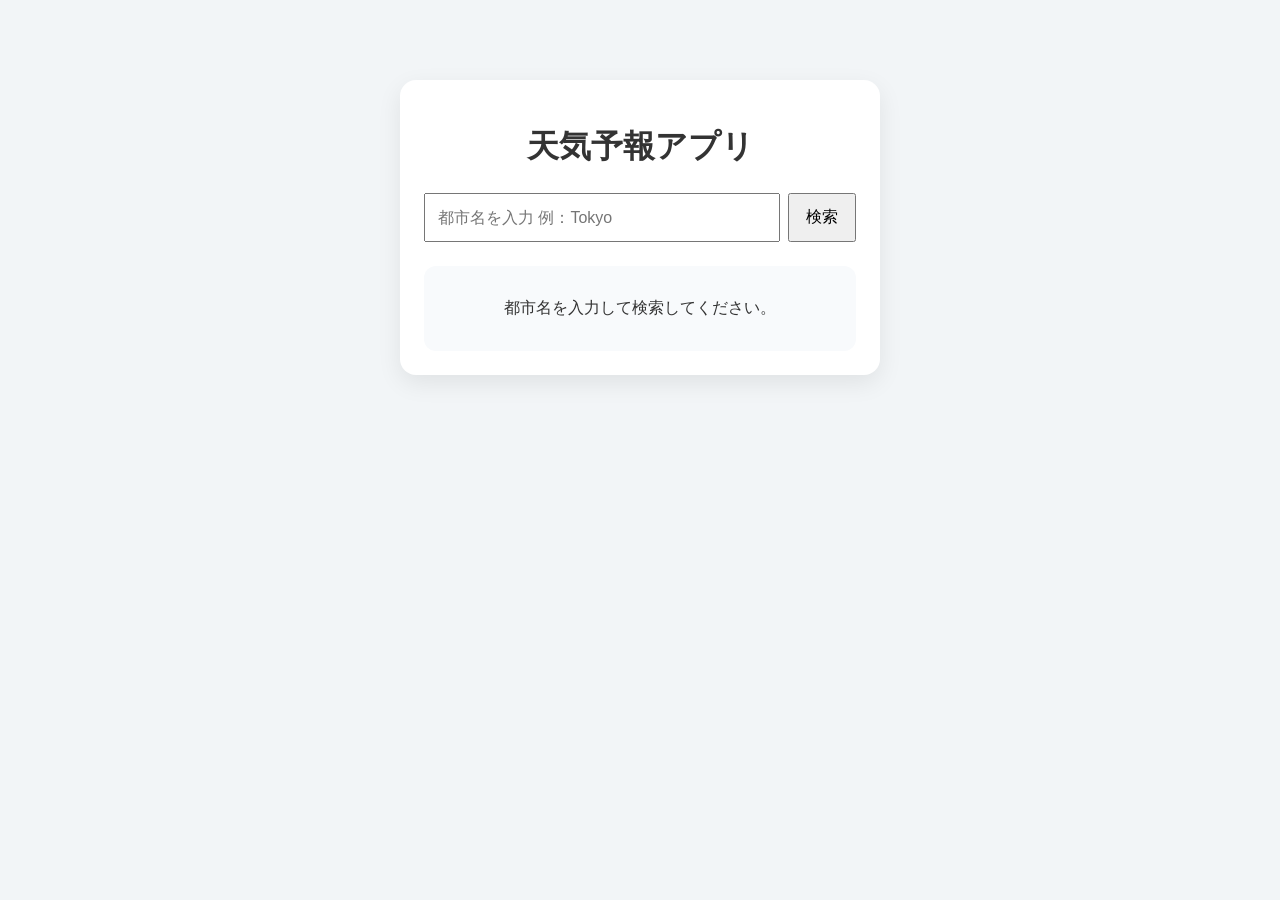
==== src/index.html @ a1d1fdb0 "feat: OpenWeather API連携を追加" ====
<!DOCTYPE html>
<html lang="ja">

<head>
    <meta charset="UTF-8" />
    <meta name="viewport" content="width=device-width, initial-scale=1.0" />
    <title>天気予報アプリ</title>
    <link rel="stylesheet" href="./css/style.css" />
    <script type="module" src="./js/app.js" defer></script>
</head>

<body>
    <main class="app">
        <h1>天気予報アプリ</h1>

        <form id="weatherForm" class="search-form">
            <input type="text" id="cityInput" placeholder="都市名を入力 例：Tokyo" />
            <button type="submit">検索</button>
        </form>

        <section id="weatherResult" class="weather-card">
            <p>都市名を入力して検索してください。</p>
        </section>
    </main>
</body>

</html>
---- src/css/style.css ----
* {
    box-sizing: border-box;
}

body {
    margin: 0;
    font-family: sans-serif;
    background: #f2f5f7;
    color: #333;
}

.app {
    width: min(90%, 480px);
    margin: 80px auto;
    padding: 24px;
    background: #fff;
    border-radius: 16px;
    box-shadow: 0 8px 24px rgba(0, 0, 0, 0.08);
    text-align: center;
}

.search-form {
    display: flex;
    gap: 8px;
    margin: 24px 0;
}

.search-form input {
    flex: 1;
    padding: 12px;
    font-size: 16px;
}

.search-form button {
    padding: 12px 16px;
    font-size: 16px;
    cursor: pointer;
}

.weather-card {
    padding: 16px;
    border-radius: 12px;
    background: #f8fafc;
}

.error {
    color: #d33;
    font-weight: bold;
}
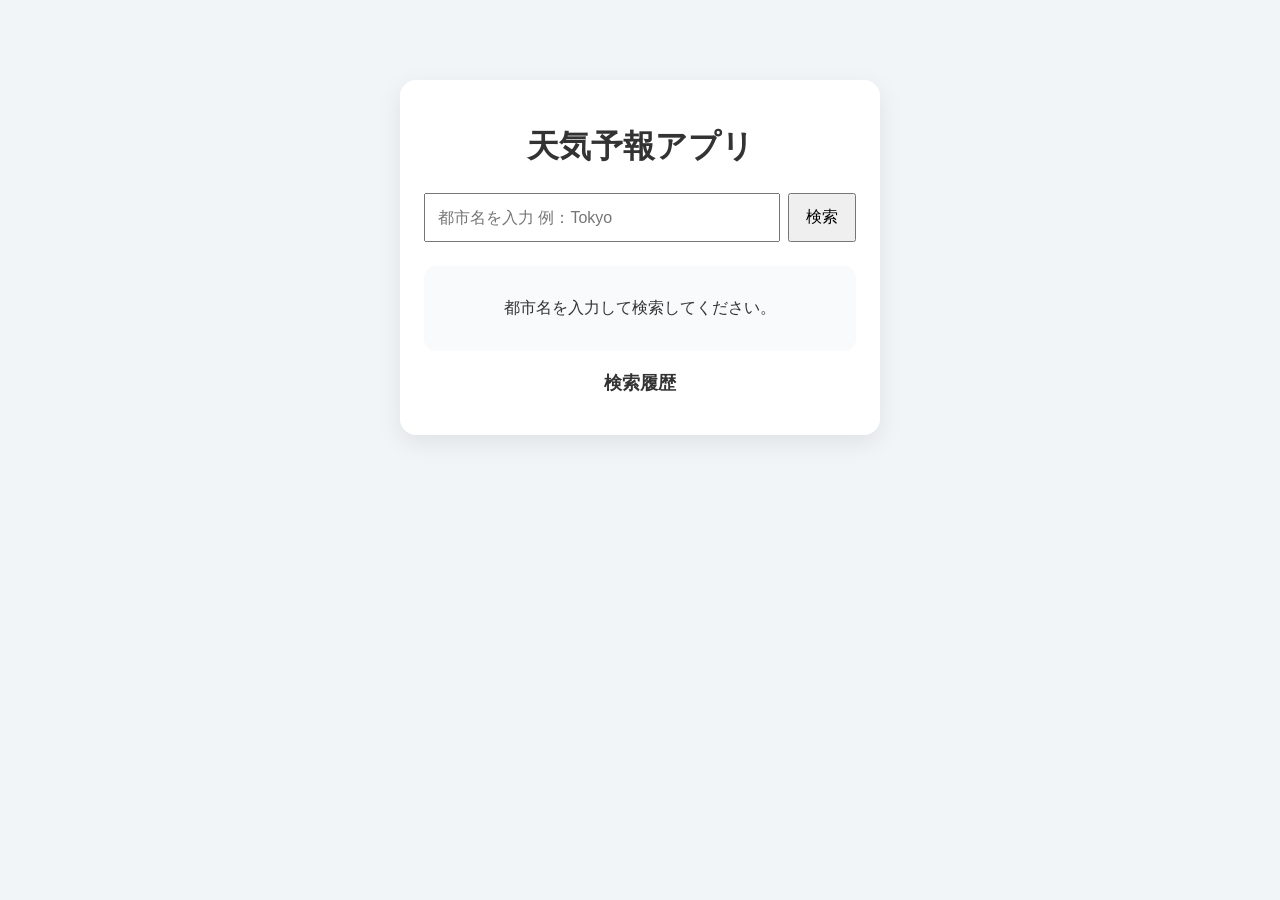
==== commit 677c2698: "fix: 都市検索の精度を改善" ====
--- a/src/index.html
+++ b/src/index.html
@@ -21,6 +21,11 @@
         <section id="weatherResult" class="weather-card">
             <p>都市名を入力して検索してください。</p>
         </section>
+
+        <section class="history">
+            <h2>検索履歴</h2>
+            <ul id="historyList"></ul>
+        </section>
     </main>
 </body>
 
--- a/src/css/style.css
+++ b/src/css/style.css
@@ -46,4 +46,47 @@
 .error {
     color: #d33;
     font-weight: bold;
+}
+
+body.sunny {
+    background: linear-gradient(135deg, #87ceeb, #ffffff);
+}
+
+body.cloudy {
+    background: linear-gradient(135deg, #b0b7c3, #eef2f3);
+}
+
+body.rainy {
+    background: linear-gradient(135deg, #708090, #d3d3d3);
+}
+
+body.snowy {
+    background: linear-gradient(135deg, #e6f7ff, #ffffff);
+}
+
+.history {
+    margin-top: 20px;
+    text-align: left;
+}
+
+.history h2 {
+    font-size: 18px;
+    text-align: center;
+}
+
+.history ul {
+    padding: 0;
+    list-style: none;
+}
+
+.history li {
+    padding: 10px;
+    margin-bottom: 8px;
+    background: #f8fafc;
+    border-radius: 8px;
+    cursor: pointer;
+}
+
+.history li:hover {
+    background: #e9eef5;
 }
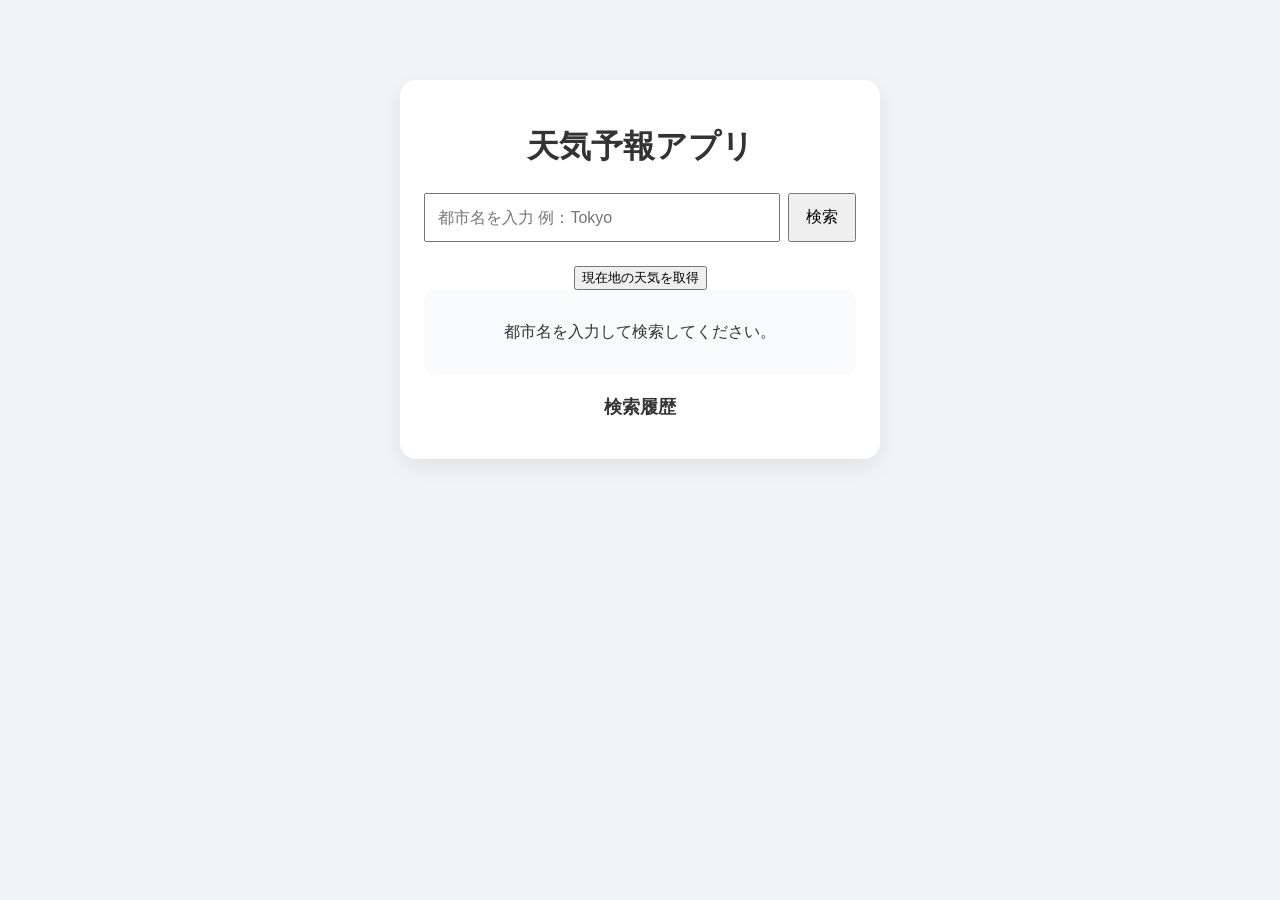
==== commit 199461b3: "feat: 現在地の天気取得機能を追加" ====
--- a/src/index.html
+++ b/src/index.html
@@ -18,6 +18,10 @@
             <button type="submit">検索</button>
         </form>
 
+        <button id="currentLocationBtn">
+            現在地の天気を取得
+        </button>
+
         <section id="weatherResult" class="weather-card">
             <p>都市名を入力して検索してください。</p>
         </section>
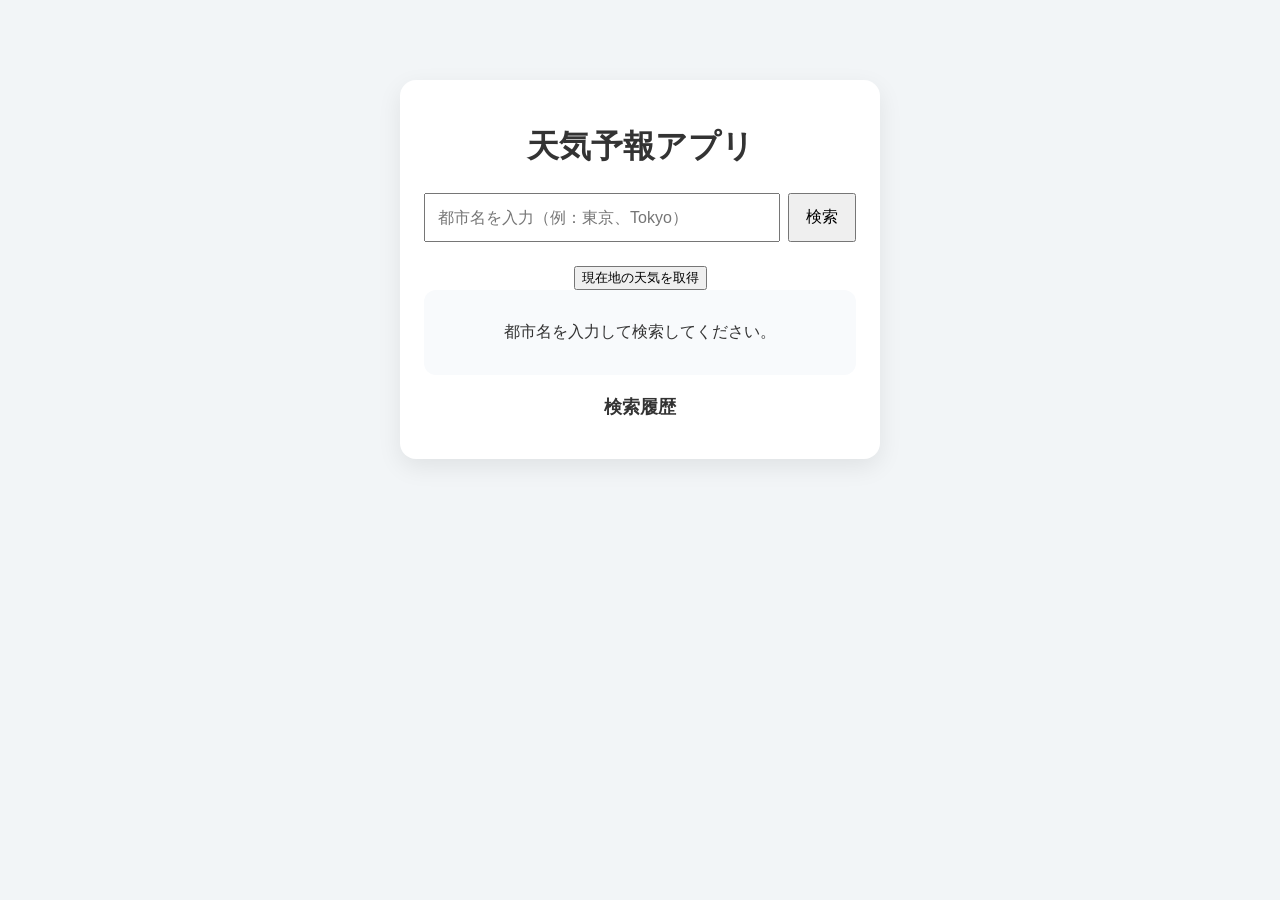
==== commit 245d5f22: "refactor: 都市名変換処理をcityMapへ分離" ====
--- a/src/index.html
+++ b/src/index.html
@@ -14,7 +14,7 @@
         <h1>天気予報アプリ</h1>
 
         <form id="weatherForm" class="search-form">
-            <input type="text" id="cityInput" placeholder="都市名を入力 例：Tokyo" />
+            <input type="text" id="cityInput" placeholder="都市名を入力（例：東京、Tokyo）" />
             <button type="submit">検索</button>
         </form>
 
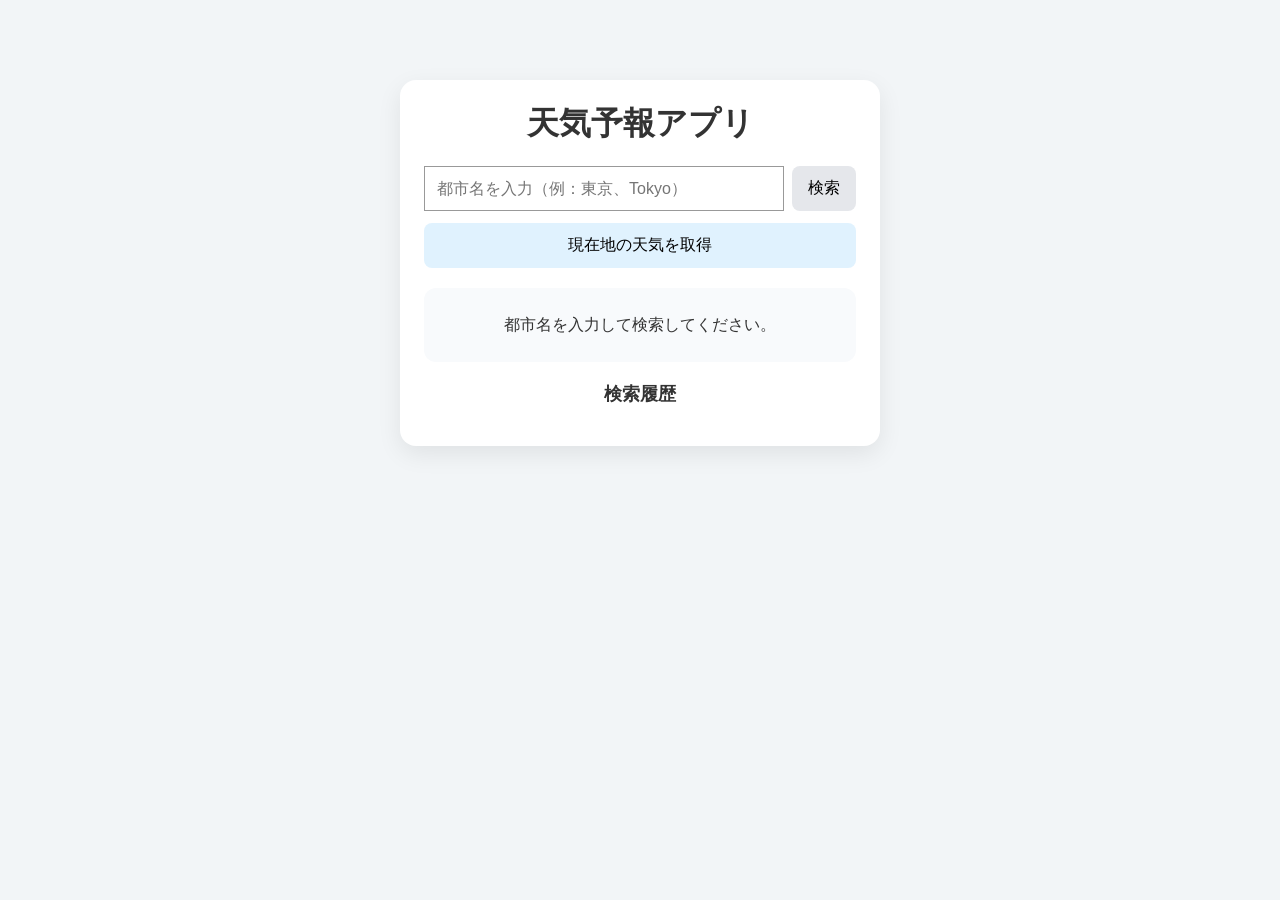
==== commit 52a99113: "style: JavaScript版とReact版のUIを統一" ====
--- a/src/index.html
+++ b/src/index.html
@@ -18,7 +18,7 @@
             <button type="submit">検索</button>
         </form>
 
-        <button id="currentLocationBtn">
+        <button id="currentLocationBtn" class="location-button">
             現在地の天気を取得
         </button>
 
--- a/src/css/style.css
+++ b/src/css/style.css
@@ -10,7 +10,8 @@
 }
 
 .app {
-    width: min(90%, 480px);
+    width: 90%;
+    max-width: 480px;
     margin: 80px auto;
     padding: 24px;
     background: #fff;
@@ -19,22 +20,55 @@
     text-align: center;
 }
 
+.app h1 {
+    margin: 0 0 24px;
+    font-size: 32px;
+    line-height: 1.2;
+}
+
 .search-form {
     display: flex;
     gap: 8px;
-    margin: 24px 0;
+    margin: 24px 0 12px;
 }
 
 .search-form input {
     flex: 1;
     padding: 12px;
     font-size: 16px;
+    border: 1px solid #999;
+    outline: none;
+}
+
+.search-form input:focus {
+    border: 1px solid #333;
+}
+
+.search-form button,
+.location-button {
+    padding: 12px 16px;
+    font-size: 16px;
+    cursor: pointer;
+    border: none;
+    border-radius: 8px;
 }
 
 .search-form button {
-    padding: 12px 16px;
-    font-size: 16px;
-    cursor: pointer;
+    background: #e5e7eb;
+}
+
+.search-form button:hover {
+    background: #d1d5db;
+}
+
+.location-button {
+    width: 100%;
+    margin-bottom: 20px;
+    background: #e0f2fe;
+}
+
+.location-button:hover {
+    background: #bae6fd;
 }
 
 .weather-card {
@@ -43,25 +77,20 @@
     background: #f8fafc;
 }
 
+.weather-card h2 {
+    font-size: 24px;
+    margin: 0 0 16px;
+}
+
+.weather-card p {
+    font-size: 16px;
+    line-height: 1.6;
+    margin: 8px 0;
+}
+
 .error {
     color: #d33;
     font-weight: bold;
-}
-
-body.sunny {
-    background: linear-gradient(135deg, #87ceeb, #ffffff);
-}
-
-body.cloudy {
-    background: linear-gradient(135deg, #b0b7c3, #eef2f3);
-}
-
-body.rainy {
-    background: linear-gradient(135deg, #708090, #d3d3d3);
-}
-
-body.snowy {
-    background: linear-gradient(135deg, #e6f7ff, #ffffff);
 }
 
 .history {
@@ -72,21 +101,79 @@
 .history h2 {
     font-size: 18px;
     text-align: center;
+    margin-bottom: 16px;
 }
 
 .history ul {
     padding: 0;
+    margin: 0;
     list-style: none;
 }
 
 .history li {
-    padding: 10px;
-    margin-bottom: 8px;
+    padding: 12px 14px;
+    margin-bottom: 10px;
     background: #f8fafc;
     border-radius: 8px;
     cursor: pointer;
+    font-size: 16px;
+    line-height: 1.5;
+    min-height: 48px;
+    display: flex;
+    align-items: center;
+    box-sizing: border-box;
+    color: #333;
+    -webkit-tap-highlight-color: transparent;
 }
 
 .history li:hover {
     background: #e9eef5;
+}
+
+.history li:focus,
+.history li:active,
+.history li:focus-visible {
+    background: #f8fafc;
+    outline: none;
+}
+
+body.sunny .app {
+    background: #dbeafe;
+}
+
+body.cloudy .app {
+    background: #cbd5e1;
+}
+
+body.rainy .app {
+    background: #bfdbfe;
+}
+
+body.snowy .app {
+    background: #f8fafc;
+}
+
+button:disabled,
+input:disabled {
+    opacity: 0.6;
+    cursor: not-allowed;
+}
+
+@media (max-width: 480px) {
+    .app {
+        margin: 40px auto;
+        padding: 16px;
+    }
+
+    .app h1 {
+        font-size: 28px;
+    }
+
+    .search-form {
+        flex-direction: column;
+    }
+
+    .search-form button {
+        width: 100%;
+    }
 }
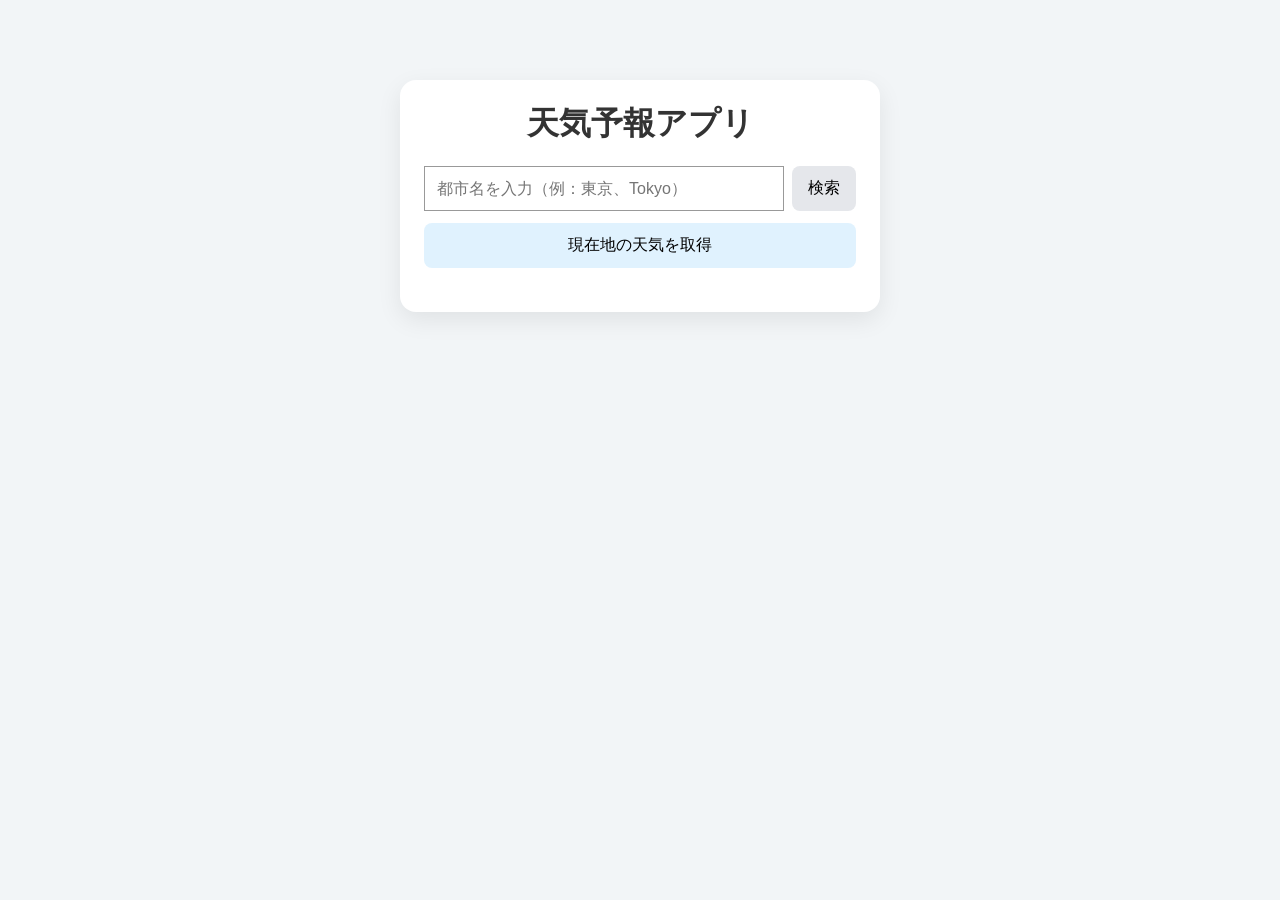
==== commit ce5d8f12: "refactor: 初期表示を統一しREADMEと画面イメージを更新" ====
--- a/src/index.html
+++ b/src/index.html
@@ -22,11 +22,10 @@
             現在地の天気を取得
         </button>
 
-        <section id="weatherResult" class="weather-card">
-            <p>都市名を入力して検索してください。</p>
+        <section id="weatherResult" class="weather-card" style="display: none;">
         </section>
 
-        <section class="history">
+        <section id="historySection" class="history" style="display: none;">
             <h2>検索履歴</h2>
             <ul id="historyList"></ul>
         </section>
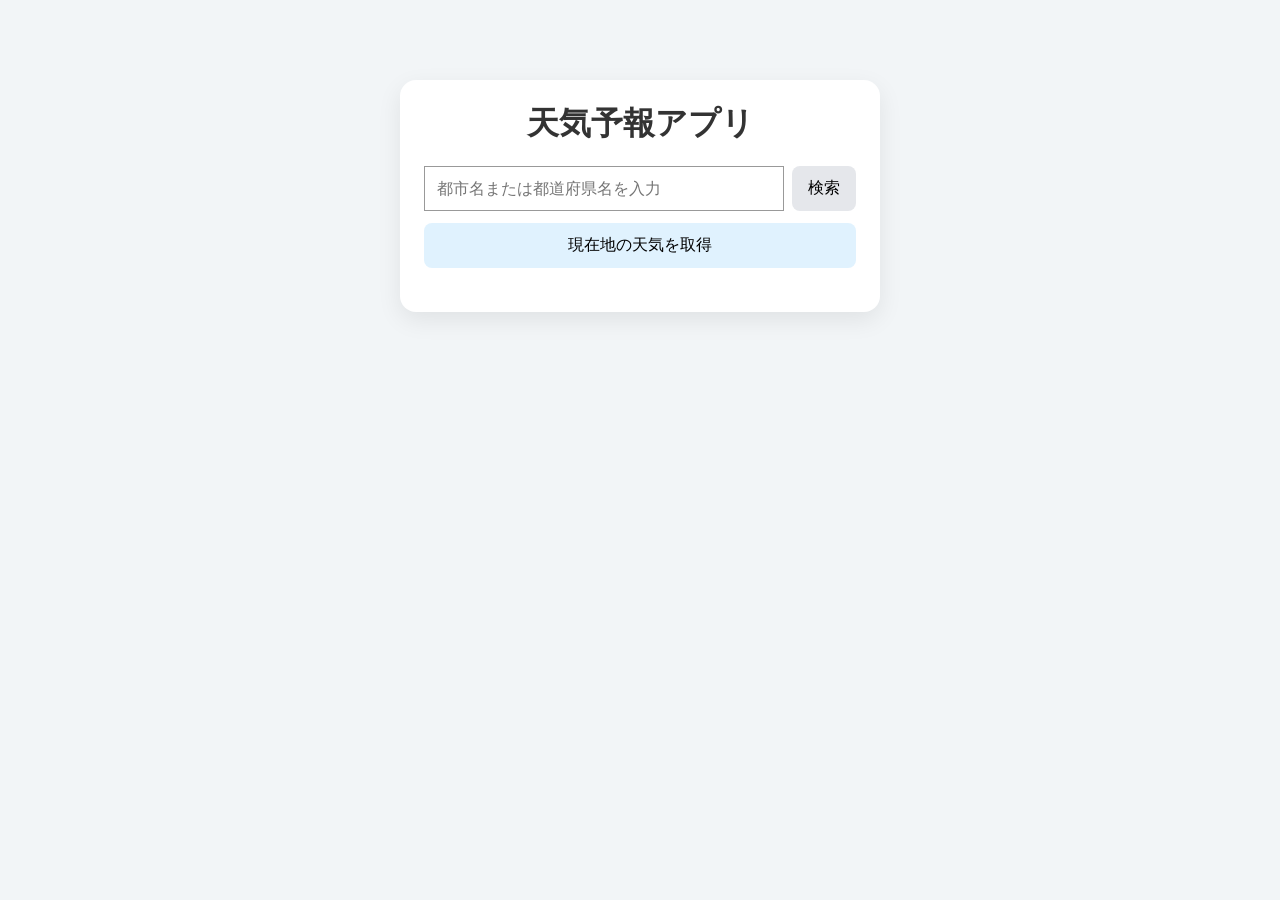
==== commit 4c193167: "feat: 都道府県名検索対応とREADME更新" ====
--- a/src/index.html
+++ b/src/index.html
@@ -14,7 +14,7 @@
         <h1>天気予報アプリ</h1>
 
         <form id="weatherForm" class="search-form">
-            <input type="text" id="cityInput" placeholder="都市名を入力（例：東京、Tokyo）" />
+            <input type="text" id="cityInput" placeholder="都市名または都道府県名を入力" />
             <button type="submit">検索</button>
         </form>
 
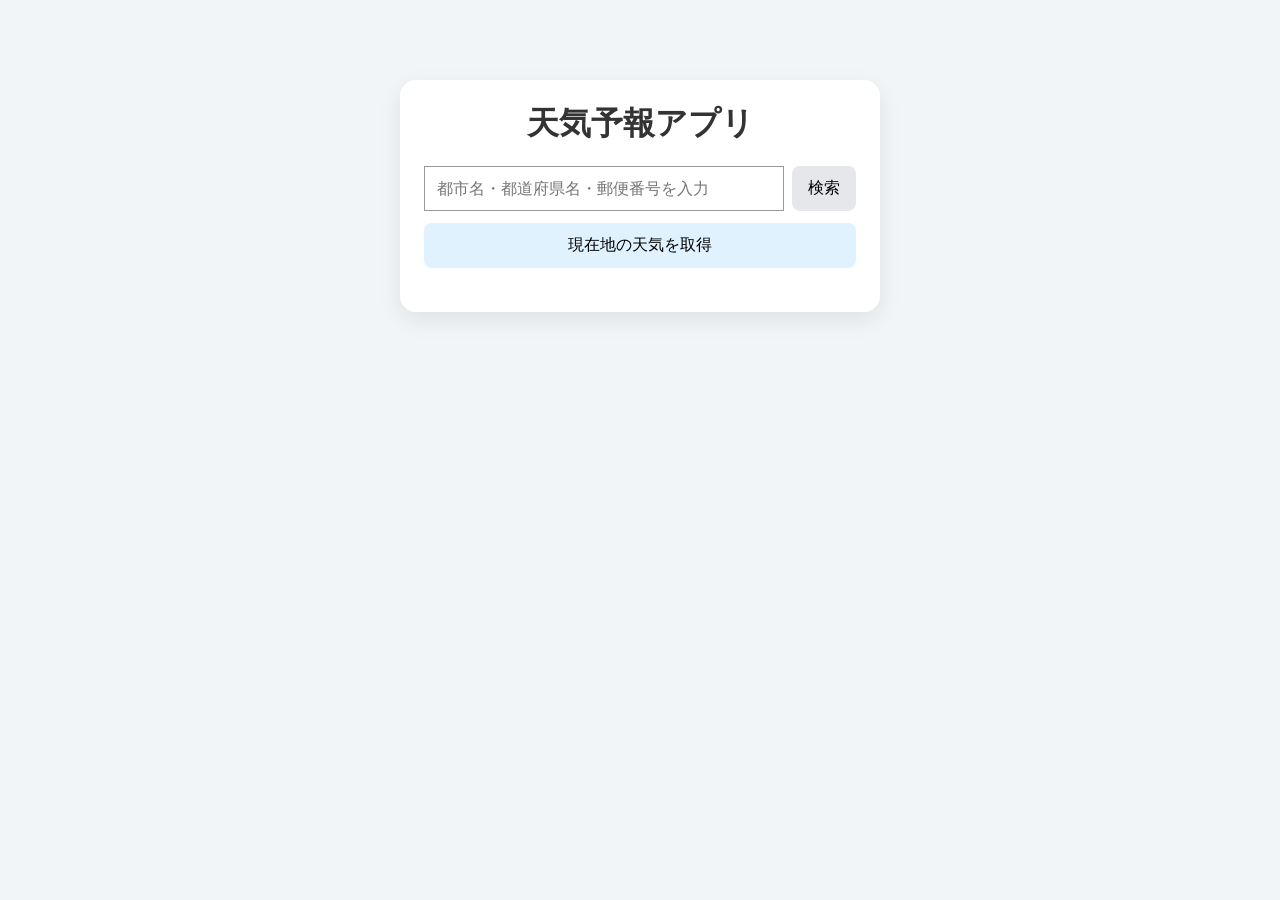
==== commit 18e47a3d: "feat: 5日間予報とお気に入り登録機能を追加" ====
--- a/src/index.html
+++ b/src/index.html
@@ -14,7 +14,7 @@
         <h1>天気予報アプリ</h1>
 
         <form id="weatherForm" class="search-form">
-            <input type="text" id="cityInput" placeholder="都市名または都道府県名を入力" />
+            <input type="text" id="cityInput" placeholder="都市名・都道府県名・郵便番号を入力" />
             <button type="submit">検索</button>
         </form>
 
@@ -25,6 +25,14 @@
         <section id="weatherResult" class="weather-card" style="display: none;">
         </section>
 
+        <section id="forecastResult" class="forecast" style="display: none;">
+        </section>
+
+        <section id="favoriteSection" class="favorites" style="display: none;">
+            <h2>お気に入り</h2>
+            <ul id="favoriteList"></ul>
+        </section>
+
         <section id="historySection" class="history" style="display: none;">
             <h2>検索履歴</h2>
             <ul id="historyList"></ul>
--- a/src/css/style.css
+++ b/src/css/style.css
@@ -88,9 +88,118 @@
     margin: 8px 0;
 }
 
+.forecast {
+    margin-top: 20px;
+    padding: 16px;
+    border-radius: 12px;
+    background: #f8fafc;
+}
+
+.forecast h2 {
+    font-size: 20px;
+    margin: 0 0 16px;
+}
+
+.forecast-list {
+    display: flex;
+    gap: 10px;
+    overflow-x: auto;
+    padding-bottom: 4px;
+}
+
+.forecast-card {
+    min-width: 90px;
+    padding: 10px 6px;
+    border-radius: 10px;
+    background: #ffffff;
+    text-align: center;
+    box-shadow: 0 2px 8px rgba(0, 0, 0, 0.06);
+
+    display: flex;
+    flex-direction: column;
+    align-items: center;
+}
+
+.forecast-card p {
+    margin: 4px 0;
+    font-size: 14px;
+}
+
+.forecast-card img {
+    width: 48px;
+    height: 48px;
+}
+
+.forecast-date {
+    font-size: 13px;
+    font-weight: bold;
+    margin-bottom: 6px;
+    white-space: nowrap;
+}
+
 .error {
     color: #d33;
     font-weight: bold;
+}
+
+.favorites {
+    margin-top: 20px;
+    text-align: left;
+}
+
+.favorites h2 {
+    font-size: 18px;
+    text-align: center;
+    margin-bottom: 16px;
+}
+
+.favorites ul {
+    padding: 0;
+    margin: 0;
+    list-style: none;
+}
+
+.favorites li {
+    padding: 12px 14px;
+    margin-bottom: 10px;
+    background: #f8fafc;
+    border-radius: 8px;
+    cursor: pointer;
+    font-size: 16px;
+    line-height: 1.5;
+    min-height: 48px;
+    display: flex;
+    align-items: center;
+    box-sizing: border-box;
+    color: #333;
+    -webkit-tap-highlight-color: transparent;
+}
+
+.favorites li:hover {
+    background: #e9eef5;
+}
+
+#favoriteButton {
+    display: block;
+    margin: 0 auto 16px;
+    padding: 8px 16px;
+    border: none;
+    border-radius: 8px;
+    background: #e5e7eb;
+    cursor: pointer;
+    font-size: 14px;
+}
+
+#favoriteButton:hover {
+    background: #d1d5db;
+}
+
+#favoriteButton.favorite-active {
+    background: #facc15;
+}
+
+#favoriteButton.favorite-active:hover {
+    background: #eab308;
 }
 
 .history {
